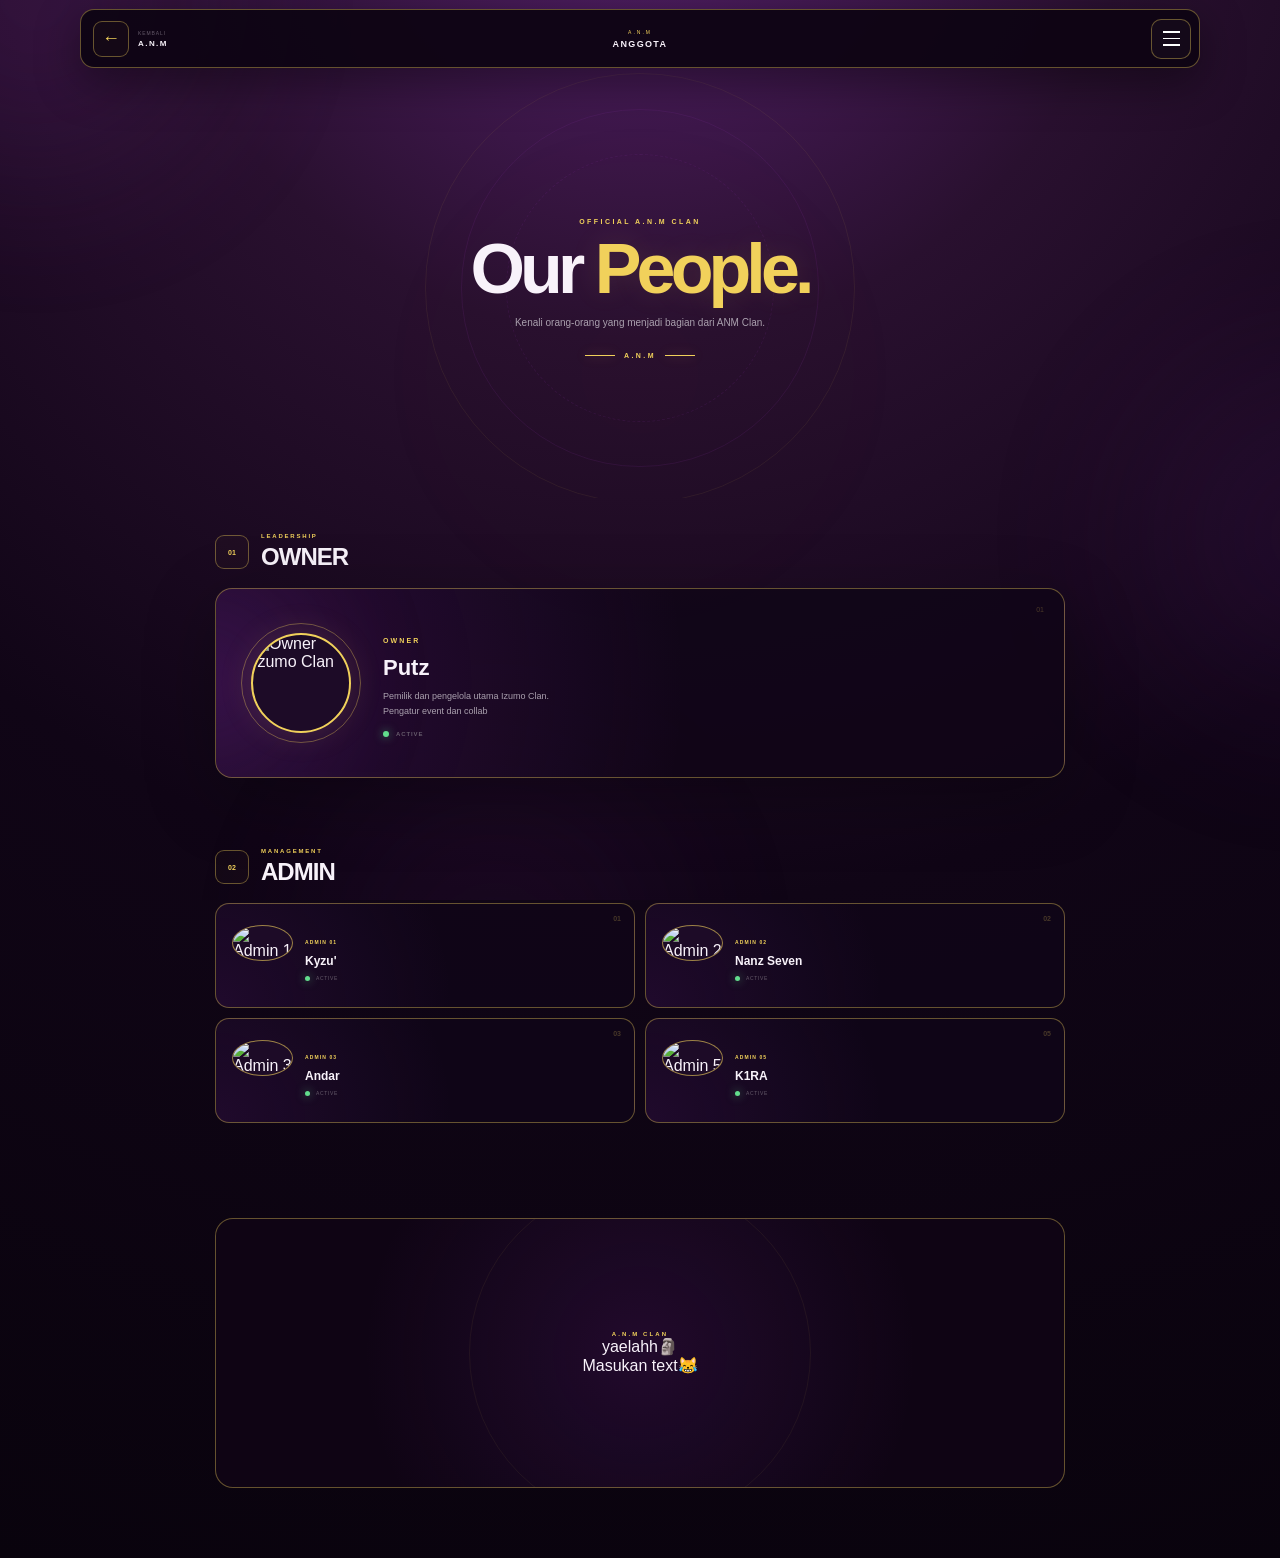
==== anggota.html @ c487b0ec "Update anggota.html" ====
<!DOCTYPE html>
<html lang="id">

<head>

    <meta charset="UTF-8">

    <meta
        name="viewport"
        content="width=device-width, initial-scale=1.0"
    >

    <meta
        name="theme-color"
        content="#09030d"
    >

    <meta
        name="description"
        content="Daftar anggota resmi Izumo Clan."
    >

    <title>Anggota — ANM Clan</title>

    <link
        rel="stylesheet"
        href="styleA.css"
    >

</head>


<body>


    <!-- =====================================================
         BACKGROUND
    ====================================================== -->

    <div class="background">

        <div class="background-grid"></div>

        <div class="purple-glow glow-1"></div>

        <div class="purple-glow glow-2"></div>

        <div class="purple-glow glow-3"></div>

        <div class="gold-glow"></div>

    </div>



    <!-- =====================================================
         NAVBAR
    ====================================================== -->

    <header class="navbar">


        <a
            href="index.html"
            class="back-button"
            aria-label="Kembali ke halaman utama"
        >

            <span>
                ←
            </span>

            <div>

                <small>
                    KEMBALI
                </small>

                <strong>
                    A.N.M
                </strong>

            </div>

        </a>



        <div class="page-title">

            <span>
                A.N.M
            </span>

            <strong>
                ANGGOTA
            </strong>

        </div>



        <button
            class="menu-button"
            id="menuButton"
            aria-label="Buka menu"
            aria-expanded="false"
        >

            <span></span>
            <span></span>
            <span></span>

        </button>



        <!-- =================================================
             NAV MENU
        ================================================== -->

        <nav
            class="nav-menu"
            id="navMenu"
        >


            <a href="index.html">

                <span>
                    01
                </span>

                HOME

            </a>


            <a
                href="anggota.html"
                class="active"
            >

                <span>
                    02
                </span>

                ANGGOTA

            </a>


            <a href="masuk.html">

                <span>
                    03
                </span>

                MASUK CLAN

            </a>


            <div class="menu-divider"></div>


            <!-- GANTI LINK TIKTOK -->

            <a
                href="https://www.tiktok.com/@izumo.clan.official"
                target="_blank"
                rel="noopener noreferrer"
                class="social-link"
            >

                <span>
                    TT
                </span>

                TIKTOK

                <b>
                    ↗
                </b>

            </a>


        </nav>


    </header>



    <!-- =====================================================
         MAIN
    ====================================================== -->

    <main>


        <!-- =================================================
             HEADER
        ================================================== -->

        <section class="members-hero reveal">


            <div class="hero-decoration">

                <span></span>
                <span></span>
                <span></span>

            </div>


            <span class="hero-label">
                OFFICIAL A.N.M CLAN
            </span>


            <h1>
                Our
                <span>
                    People.
                </span>
            </h1>


            <p>
                Kenali orang-orang yang menjadi
                bagian dari ANM Clan.
            </p>


            <div class="hero-line">

                <span></span>

                <b>
                    A.N.M
                </b>

                <span></span>

            </div>


        </section>



        <!-- =================================================
             OWNER
        ================================================== -->

        <section
            class="member-section reveal"
            id="owner"
        >


            <div class="section-heading">


                <div class="heading-number">
                    01
                </div>


                <div>

                    <span>
                        LEADERSHIP
                    </span>

                    <h2>
                        OWNER
                    </h2>

                </div>


            </div>



            <div class="owner-card">


                <div class="owner-glow"></div>


                <div class="profile-picture">


                    <!-- GANTI FOTO OWNER -->

                    <img
                        src="https://cdn.phototourl.com/member/2026-09-03-e2d47912-1b47-4f33-9272-1b8996c1e380.jpg"
                        alt="Owner Izumo Clan"
                    >


                    <div class="picture-ring"></div>

                </div>



                <div class="member-information">


                    <span class="role">
                        OWNER
                    </span>


                    <!-- GANTI NAMA OWNER -->

                    <h3>
                        Putz
                    </h3>


                    <p>
                        Pemilik dan pengelola utama
                        Izumo Clan.
                        <br>Pengatur event
                        dan collab<br>
                    </p>


                    <div class="member-status">

                        <span></span>

                        ACTIVE

                    </div>


                </div>


                <div class="card-number">
                    01
                </div>


            </div>


        </section>



        <!-- =================================================
             ADMIN
        ================================================== -->

        <section
            class="member-section reveal"
            id="admin"
        >


            <div class="section-heading">


                <div class="heading-number">
                    02
                </div>


                <div>

                    <span>
                        MANAGEMENT
                    </span>

                    <h2>
                        ADMIN
                    </h2>

                </div>


            </div>



            <div class="admin-grid">


                <!-- ADMIN 01 -->

                <article class="admin-card">


                    <div class="admin-picture">

                        <img
                            src="https://cdn.phototourl.com/free/2026-08-18-bb19155d-c58e-4795-8d77-5754bad109f2.jpg"
                            alt="Admin 1"
                        >

                    </div>


                    <div class="admin-info">

                        <span>
                            ADMIN 01
                        </span>

                        <h3>
                            Kyzu'
                        </h3>

                        <div class="status">

                            <i></i>

                            ACTIVE

                        </div>

                    </div>


                    <b class="card-number">
                        01
                    </b>


                </article>



                <!-- ADMIN 02 -->

                <article class="admin-card">


                    <div class="admin-picture">

                        <img
                            src="https://cdn.phototourl.com/free/2026-08-19-71ddc261-c965-4be2-b61f-4cfe71ff72ff.jpg"
                            alt="Admin 2"
                        >

                    </div>


                    <div class="admin-info">

                        <span>
                            ADMIN 02
                        </span>

                        <h3>
                            Nanz Seven
                        </h3>

                        <div class="status">

                            <i></i>

                            ACTIVE

                        </div>

                    </div>


                    <b class="card-number">
                        02
                    </b>


                </article>



                <!-- ADMIN 03 -->

                <article class="admin-card">


                    <div class="admin-picture">

                        <img
                            src="https://cdn.phototourl.com/free/2026-08-20-a7599ee8-cd56-44cc-8560-0e639be0a09f.jpg"
                            alt="Admin 3"
                        >

                    </div>


                    <div class="admin-info">

                        <span>
                            ADMIN 03
                        </span>

                        <h3>
                            Andar
                        </h3>

                        <div class="status">

                            <i></i>

                            ACTIVE

                        </div>

                    </div>


                    <b class="card-number">
                        03
                    </b>


                </article>

                <!-- ADMIN 05 -->

                <article class="admin-card">


                    <div class="admin-picture">

                        <img
                            src="https://cdn.phototourl.com/free/2026-08-20-4ce939ac-6b25-4a36-930a-6621eeb1a8cd.jpg"
                            alt="Admin 5"
                        >

                    </div>


                    <div class="admin-info">

                        <span>
                            ADMIN 05
                        </span>

                        <h3>
                            K1RA
                        </h3>

                        <div class="status">

                            <i></i>

                            ACTIVE

                        </div>                 </div>


                    <b class="card-number">
                        05
                    </b>


                </article>               
               

            </div>


        </section>



        <!-- =================================================
             MEMBER
        ================================================== -->





        <!-- =================================================
             HOME CTA
        ================================================== -->

        <section class="home-section reveal">


            <div class="home-card">


                <span>
                    A.N.M CLAN
                </span>
                
                <p>
                    yaelahh🗿
                </p>

                <p>
                    Masukan text😹
                </p>


                <a
                    href="index.html"
                    class="home-button"
                >        
                </a>


            </div>


        </section>


    </main>



    <!-- =====================================================
         FOOTER
    ====================================================== -->


    <script src="scriptA.js"></script>

</body>

</html>
---- styleA.css ----
/* =========================================================
   IZUMO CLAN
   ANGGOTA PAGE
========================================================= */


:root {

    --bg:
        #09030d;

    --purple:
        #712997;

    --purple-light:
        #a94ed0;

    --gold:
        #f1d15b;

    --gold-light:
        #ffeba0;

    --text:
        #f8f2fa;

    --muted:
        #aaa0ae;

    --muted-dark:
        #675c6c;

    --border:
        rgba(241,209,91,.38);

    --border-soft:
        rgba(255,255,255,.075);

    --ease:
        cubic-bezier(.2,.8,.2,1);

}


* {

    margin:
        0;

    padding:
        0;

    box-sizing:
        border-box;

}


html {

    scroll-behavior:
        smooth;

}


body {

    min-height:
        100vh;

    overflow-x:
        hidden;

    color:
        var(--text);

    font-family:
        Arial,
        Helvetica,
        sans-serif;

    background:

        radial-gradient(
            circle at 50% -10%,
            #592170 0%,
            #29102f 27%,
            #100516 58%,
            #09030d 100%
        );

}


a {

    color:
        inherit;

    text-decoration:
        none;

}


button {

    font:
        inherit;

}


/* =========================================================
   BACKGROUND
========================================================= */

.background {

    position:
        fixed;

    inset:
        0;

    z-index:
        -10;

    overflow:
        hidden;

    pointer-events:
        none;

    transform:
        translateZ(0);

    -webkit-transform:
        translateZ(0);

}


.background-grid {

    position:
        absolute;

    inset:
        0;

    opacity:
        .065;

    background-image:

        linear-gradient(
            rgba(255,255,255,.025) 1px,
            transparent 1px
        ),

        linear-gradient(
            90deg,
            rgba(255,255,255,.025) 1px,
            transparent 1px
        );

    background-size:
        45px 45px;

}


.purple-glow {

    position:
        absolute;

    width:
        350px;

    height:
        350px;

    border-radius:
        50%;

    filter:
        blur(90px);

    opacity:
        .13;

}


.glow-1 {

    top:
        -180px;

    left:
        -140px;

    background:
        #a63dca;

}


.glow-2 {

    top:
        40%;

    right:
        -210px;

    background:
        #732494;

}


.glow-3 {

    bottom:
        -220px;

    left:
        25%;

    background:
        #8f32b1;

    opacity:
        .07;

}


.gold-glow {

    position:
        absolute;

    width:
        300px;

    height:
        300px;

    top:
        25%;

    left:
        50%;

    transform:
        translateX(-50%);

    border-radius:
        50%;

    background:
        var(--gold);

    filter:
        blur(140px);

    opacity:
        .025;

}


/* =========================================================
   NAVBAR
========================================================= */

.navbar {

    position:
        sticky;

    top:
        9px;

    z-index:
        100;

    width:
        min(
            1120px,
            calc(100% - 22px)
        );

    height:
        59px;

    margin:
        9px auto 0;

    padding:
        7px 8px 7px 12px;

    display:
        flex;

    align-items:
        center;

    justify-content:
        space-between;

    border:
        1px solid
        var(--border);

    border-radius:
        14px;

    background:
        rgba(14,5,20,.95);

    box-shadow:
        0 14px 45px
        rgba(0,0,0,.4);

}


/* =========================================================
   BACK BUTTON
========================================================= */

.back-button {

    display:
        flex;

    align-items:
        center;

    gap:
        9px;

}


.back-button > span {

    width:
        36px;

    height:
        36px;

    display:
        grid;

    place-items:
        center;

    border:
        1px solid
        var(--border);

    border-radius:
        9px;

    color:
        var(--gold);

    background:
        rgba(241,209,91,.025);

    font-size:
        18px;

    transition:
        .25s
        var(--ease);

}


.back-button:hover > span {

    background:
        rgba(241,209,91,.08);

    transform:
        translateX(-3px);

}


.back-button small,
.back-button strong {

    display:
        block;

}


.back-button small {

    color:
        var(--muted-dark);

    font-size:
        5px;

    letter-spacing:
        .18em;

}


.back-button strong {

    margin-top:
        3px;

    font-size:
        8px;

    letter-spacing:
        .18em;

}


/* =========================================================
   PAGE TITLE
========================================================= */

.page-title {

    position:
        absolute;

    left:
        50%;

    transform:
        translateX(-50%);

    text-align:
        center;

}


.page-title span,
.page-title strong {

    display:
        block;

}


.page-title span {

    color:
        var(--gold);

    font-size:
        5px;

    letter-spacing:
        .4em;

}


.page-title strong {

    margin-top:
        4px;

    font-size:
        9px;

    letter-spacing:
        .15em;

}


/* =========================================================
   MENU BUTTON
========================================================= */

.menu-button {

    width:
        40px;

    height:
        40px;

    display:
        flex;

    flex-direction:
        column;

    align-items:
        center;

    justify-content:
        center;

    gap:
        5px;

    border:
        1px solid
        var(--border);

    border-radius:
        10px;

    background:
        rgba(255,255,255,.025);

    cursor:
        pointer;

    transition:
        .25s
        var(--ease);

}


.menu-button span {

    width:
        17px;

    height:
        1.5px;

    background:
        white;

    transition:
        .25s
        var(--ease);

}


.menu-button.active span:nth-child(1) {

    transform:
        translateY(6.5px)
        rotate(45deg);

}


.menu-button.active span:nth-child(2) {

    opacity:
        0;

}


.menu-button.active span:nth-child(3) {

    transform:
        translateY(-6.5px)
        rotate(-45deg);

}


/* =========================================================
   NAV MENU
========================================================= */

.nav-menu {

    position:
        absolute;

    top:
        68px;

    right:
        0;

    width:
        240px;

    padding:
        7px;

    display:
        grid;

    gap:
        4px;

    border:
        1px solid
        var(--border);

    border-radius:
        14px;

    background:
        rgba(13,4,18,.985);

    box-shadow:
        0 25px 70px
        rgba(0,0,0,.55);

    opacity:
        0;

    visibility:
        hidden;

    transform:
        translateY(-8px)
        scale(.97);

    transition:
        .25s
        var(--ease);

}


.nav-menu.open {

    opacity:
        1;

    visibility:
        visible;

    transform:
        translateY(0)
        scale(1);

}


.nav-menu a {

    min-height:
        43px;

    padding:
        0 11px;

    display:
        flex;

    align-items:
        center;

    gap:
        10px;

    border:
        1px solid
        transparent;

    border-radius:
        9px;

    color:
        var(--muted);

    font-size:
        8px;

    font-weight:
        900;

    letter-spacing:
        .07em;

    transition:
        .2s
        var(--ease);

}


.nav-menu a span {

    min-width:
        20px;

    color:
        var(--gold);

    font-size:
        6px;

}


.nav-menu a b {

    margin-left:
        auto;

    color:
        var(--gold);

}


.nav-menu a:hover,
.nav-menu a.active {

    color:
        var(--gold);

    border-color:
        rgba(241,209,91,.2);

    background:
        rgba(241,209,91,.045);

}


.menu-divider {

    height:
        1px;

    margin:
        5px 3px;

    background:
        var(--border-soft);

}


.social-link span {

    width:
        22px;

    height:
        22px;

    display:
        grid !important;

    place-items:
        center;

    border:
        1px solid
        rgba(241,209,91,.25);

    border-radius:
        6px;

    color:
        var(--gold) !important;

    font-size:
        5px !important;

}


/* =========================================================
   MAIN
========================================================= */

main {

    width:
        100%;

}


/* =========================================================
   HERO
========================================================= */

.members-hero {

    position:
        relative;

    width:
        min(
            850px,
            calc(100% - 22px)
        );

    min-height:
        430px;

    margin:
        0 auto;

    padding:
        80px 15px 70px;

    display:
        flex;

    flex-direction:
        column;

    align-items:
        center;

    justify-content:
        center;

    text-align:
        center;

    overflow:
        hidden;

}


.hero-decoration {

    position:
        absolute;

    width:
        430px;

    height:
        430px;

    border:
        1px solid
        rgba(241,209,91,.07);

    border-radius:
        50%;

}


.hero-decoration::before,
.hero-decoration::after {

    content:
        "";

    position:
        absolute;

    inset:
        35px;

    border:
        1px solid
        rgba(146,57,180,.13);

    border-radius:
        50%;

}


.hero-decoration::after {

    inset:
        80px;

    border-style:
        dashed;

}


.hero-label {

    position:
        relative;

    z-index:
        2;

    color:
        var(--gold);

    font-size:
        7px;

    font-weight:
        900;

    letter-spacing:
        .35em;

}


.members-hero h1 {

    position:
        relative;

    z-index:
        2;

    margin:
        13px 0;

    font-size:
        clamp(
            42px,
            8vw,
            70px
        );

    line-height:
        .9;

    letter-spacing:
        -.07em;

}


.members-hero h1 span {

    color:
        var(--gold);

    text-shadow:
        0 0 30px
        rgba(241,209,91,.12);

}


.members-hero p {

    position:
        relative;

    z-index:
        2;

    max-width:
        430px;

    color:
        var(--muted);

    font-size:
        10px;

    line-height:
        1.8;

}


.hero-line {

    position:
        relative;

    z-index:
        2;

    margin-top:
        20px;

    display:
        flex;

    align-items:
        center;

    gap:
        9px;

}


.hero-line span {

    width:
        30px;

    height:
        1px;

    background:
        var(--gold);

    box-shadow:
        0 0 12px
        rgba(241,209,91,.4);

}


.hero-line b {

    color:
        var(--gold);

    font-size:
        7px;

    letter-spacing:
        .35em;

}


/* =========================================================
   MEMBER SECTION
========================================================= */

.member-section {

    width:
        min(
            850px,
            calc(100% - 22px)
        );

    margin:
        0 auto;

    padding:
        35px 0;

}


.section-heading {

    margin-bottom:
        17px;

    display:
        flex;

    align-items:
        center;

    gap:
        12px;

}


.heading-number {

    width:
        34px;

    height:
        34px;

    display:
        grid;

    place-items:
        center;

    border:
        1px solid
        var(--border);

    border-radius:
        9px;

    color:
        var(--gold);

    background:
        rgba(241,209,91,.025);

    font-size:
        7px;

    font-weight:
        900;

}


.section-heading span {

    display:
        block;

    color:
        var(--gold);

    font-size:
        6px;

    font-weight:
        900;

    letter-spacing:
        .3em;

}


.section-heading h2 {

    margin-top:
        4px;

    font-size:
        24px;

    letter-spacing:
        -.04em;

}


/* =========================================================
   OWNER
========================================================= */

.owner-card {

    position:
        relative;

    min-height:
        190px;

    padding:
        25px;

    display:
        flex;

    align-items:
        center;

    gap:
        22px;

    overflow:
        hidden;

    border:
        1px solid
        var(--border);

    border-radius:
        17px;

    background:

        radial-gradient(
            circle at 0% 50%,
            rgba(131,42,170,.22),
            transparent 55%
        ),

        rgba(17,6,24,.9);

    box-shadow:
        0 20px 70px
        rgba(0,0,0,.3);

    transition:
        .3s
        var(--ease);

}


.owner-card:hover {

    border-color:
        rgba(241,209,91,.65);

    transform:
        translateY(-3px);

    box-shadow:
        0 25px 75px
        rgba(0,0,0,.35),

        0 0 40px
        rgba(115,38,151,.08);

}


.owner-glow {

    position:
        absolute;

    width:
        220px;

    height:
        220px;

    left:
        -120px;

    top:
        -20px;

    border-radius:
        50%;

    background:
        #a13bc9;

    filter:
        blur(70px);

    opacity:
        .13;

}


.profile-picture {

    position:
        relative;

    flex-shrink:
        0;

    width:
        120px;

    height:
        120px;

    display:
        grid;

    place-items:
        center;

}


.profile-picture img {

    position:
        relative;

    z-index:
        2;

    width:
        100px;

    height:
        100px;

    object-fit:
        cover;

    border:
        2px solid
        var(--gold);

    border-radius:
        50%;

    background:
        #1d0b27;

    box-shadow:
        0 0 35px
        rgba(241,209,91,.13);

}


.picture-ring {

    position:
        absolute;

    width:
        120px;

    height:
        120px;

    border:
        1px solid
        rgba(241,209,91,.35);

    border-radius:
        50%;

}


.member-information {

    position:
        relative;

    z-index:
        2;

}


.member-information .role {

    color:
        var(--gold);

    font-size:
        7px;

    font-weight:
        900;

    letter-spacing:
        .3em;

}


.member-information h3 {

    margin:
        8px 0;

    font-size:
        22px;

}


.member-information p {

    max-width:
        400px;

    color:
        var(--muted);

    font-size:
        9px;

    line-height:
        1.7;

}


.member-status {

    margin-top:
        12px;

    display:
        flex;

    align-items:
        center;

    gap:
        7px;

    color:
        var(--muted-dark);

    font-size:
        6px;

    font-weight:
        900;

    letter-spacing:
        .15em;

}


.member-status span,
.status i,
.member-dot {

    display:
        block;

    width:
        6px;

    height:
        6px;

    border-radius:
        50%;

    background:
        #62dc8d;

    box-shadow:
        0 0 10px
        rgba(98,220,141,.65);

}


.card-number {

    position:
        absolute;

    top:
        17px;

    right:
        20px;

    color:
        rgba(241,209,91,.25);

    font-size:
        7px;

}


/* =========================================================
   ADMIN GRID
========================================================= */

.admin-grid {

    display:
        grid;

    grid-template-columns:
        repeat(2,1fr);

    gap:
        10px;

}


.admin-card {

    position:
        relative;

    min-height:
        105px;

    padding:
        16px;

    display:
        flex;

    align-items:
        center;

    gap:
        12px;

    overflow:
        hidden;

    border:
        1px solid
        var(--border);

    border-radius:
        14px;

    background:

        radial-gradient(
            circle at 0% 100%,
            rgba(117,38,151,.16),
            transparent 55%
        ),

        rgba(17,6,24,.88);

    transition:
        .25s
        var(--ease);

}


.admin-card:hover {

    border-color:
        rgba(241,209,91,.65);

    transform:
        translateY(-3px);

}


.admin-picture {

    width:
        61px;

    height:
        61px;

    flex-shrink:
        0;

}


.admin-picture img {

    width:
        100%;

    height:
        100%;

    object-fit:
        cover;

    border:
        1px solid
        rgba(241,209,91,.6);

    border-radius:
        50%;

    background:
        #1d0b27;

}


.admin-info {

    min-width:
        0;

}


.admin-info > span {

    color:
        var(--gold);

    font-size:
        5px;

    font-weight:
        900;

    letter-spacing:
        .22em;

}


.admin-info h3 {

    margin-top:
        6px;

    overflow:
        hidden;

    text-overflow:
        ellipsis;

    white-space:
        nowrap;

    font-size:
        12px;

}


.status {

    margin-top:
        7px;

    display:
        flex;

    align-items:
        center;

    gap:
        6px;

    color:
        var(--muted-dark);

    font-size:
        5px;

    letter-spacing:
        .13em;

}


.status i {

    width:
        5px;

    height:
        5px;

}


.admin-card .card-number {

    top:
        11px;

    right:
        13px;

}


/* =========================================================
   MEMBER LIST
========================================================= */

.member-list {

    display:
        grid;

    gap:
        6px;

}


.member-row {

    min-height:
        55px;

    padding:
        0 16px;

    display:
        flex;

    align-items:
        center;

    gap:
        12px;

    border:
        1px solid
        rgba(241,209,91,.22);

    border-radius:
        10px;

    background:
        rgba(17,6,24,.7);

    transition:
        .22s
        var(--ease);

}


.member-row:hover {

    padding-left:
        20px;

    border-color:
        rgba(241,209,91,.55);

    background:
        rgba(241,209,91,.035);

}


.member-number {

    width:
        22px;

    color:
        var(--gold);

    font-size:
        6px;

    font-weight:
        900;

}


.member-dot {

    width:
        5px;

    height:
        5px;

}


.member-row strong {

    flex:
        1;

    overflow:
        hidden;

    text-overflow:
        ellipsis;

    white-space:
        nowrap;

    font-size:
        10px;

}


.member-active {

    color:
        var(--muted-dark);

    font-size:
        5px;

    font-weight:
        900;

    letter-spacing:
        .15em;

}


/* =========================================================
   HOME CTA
========================================================= */

.home-section {

    width:
        min(
            850px,
            calc(100% - 22px)
        );

    margin:
        0 auto;

    padding:
        60px 0 70px;

}


.home-card {

    position:
        relative;

    min-height:
        270px;

    padding:
        40px 20px;

    display:
        flex;

    flex-direction:
        column;

    align-items:
        center;

    justify-content:
        center;

    overflow:
        hidden;

    text-align:
        center;

    border:
        1px solid
        var(--border);

    border-radius:
        18px;

    background:

        radial-gradient(
            circle at center,
            rgba(116,38,151,.18),
            transparent 62%
        ),

        rgba(16,5,22,.9);

}


.home-card::before {

    content:
        "";

    position:
        absolute;

    width:
        340px;

    height:
        340px;

    border:
        1px solid
        rgba(241,209,91,.06);

    border-radius:
        50%;

}


.home-card > span {

    position:
        relative;

    z-index:
        2;

    color:
        var(--gold);

    font-size:
        6px;

    font-weight:
        900;

    letter-spacing:
        .35em;

}


.home-card h2 {

    position:
        relative;

    z-index:
        2;

}
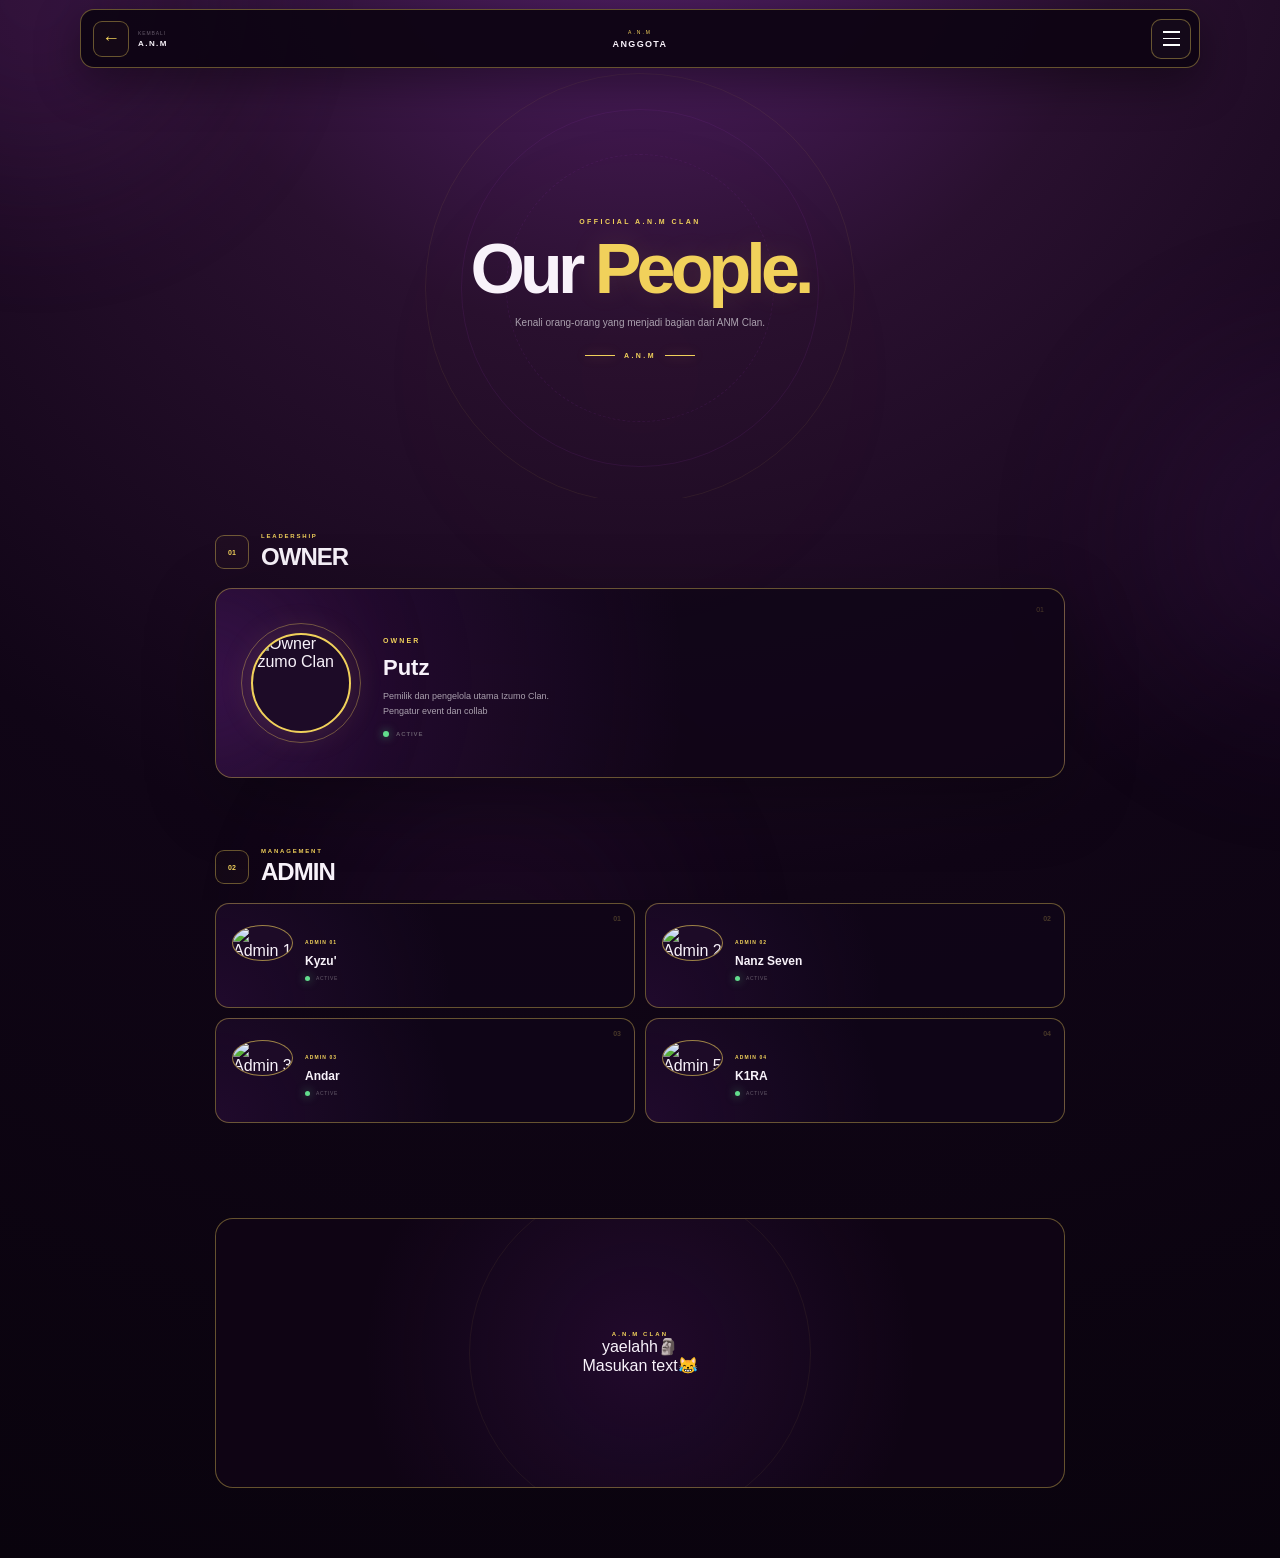
==== commit 64703839: "Change ADMIN number from 05 to 04" ====
--- a/anggota.html
+++ b/anggota.html
@@ -403,7 +403,7 @@
                     <div class="admin-picture">
 
                         <img
-                            src="https://cdn.phototourl.com/free/2026-08-18-bb19155d-c58e-4795-8d77-5754bad109f2.jpg"
+                            src="https://cdn.phototourl.com/member/2026-09-05-7e4415b3-d37b-4e08-9820-41e5df8d2912.jpg"
                             alt="Admin 1"
                         >
 
@@ -546,7 +546,7 @@
                     <div class="admin-info">
 
                         <span>
-                            ADMIN 05
+                            ADMIN 04
                         </span>
 
                         <h3>
@@ -563,7 +563,7 @@
 
 
                     <b class="card-number">
-                        05
+                        04
                     </b>
 
 
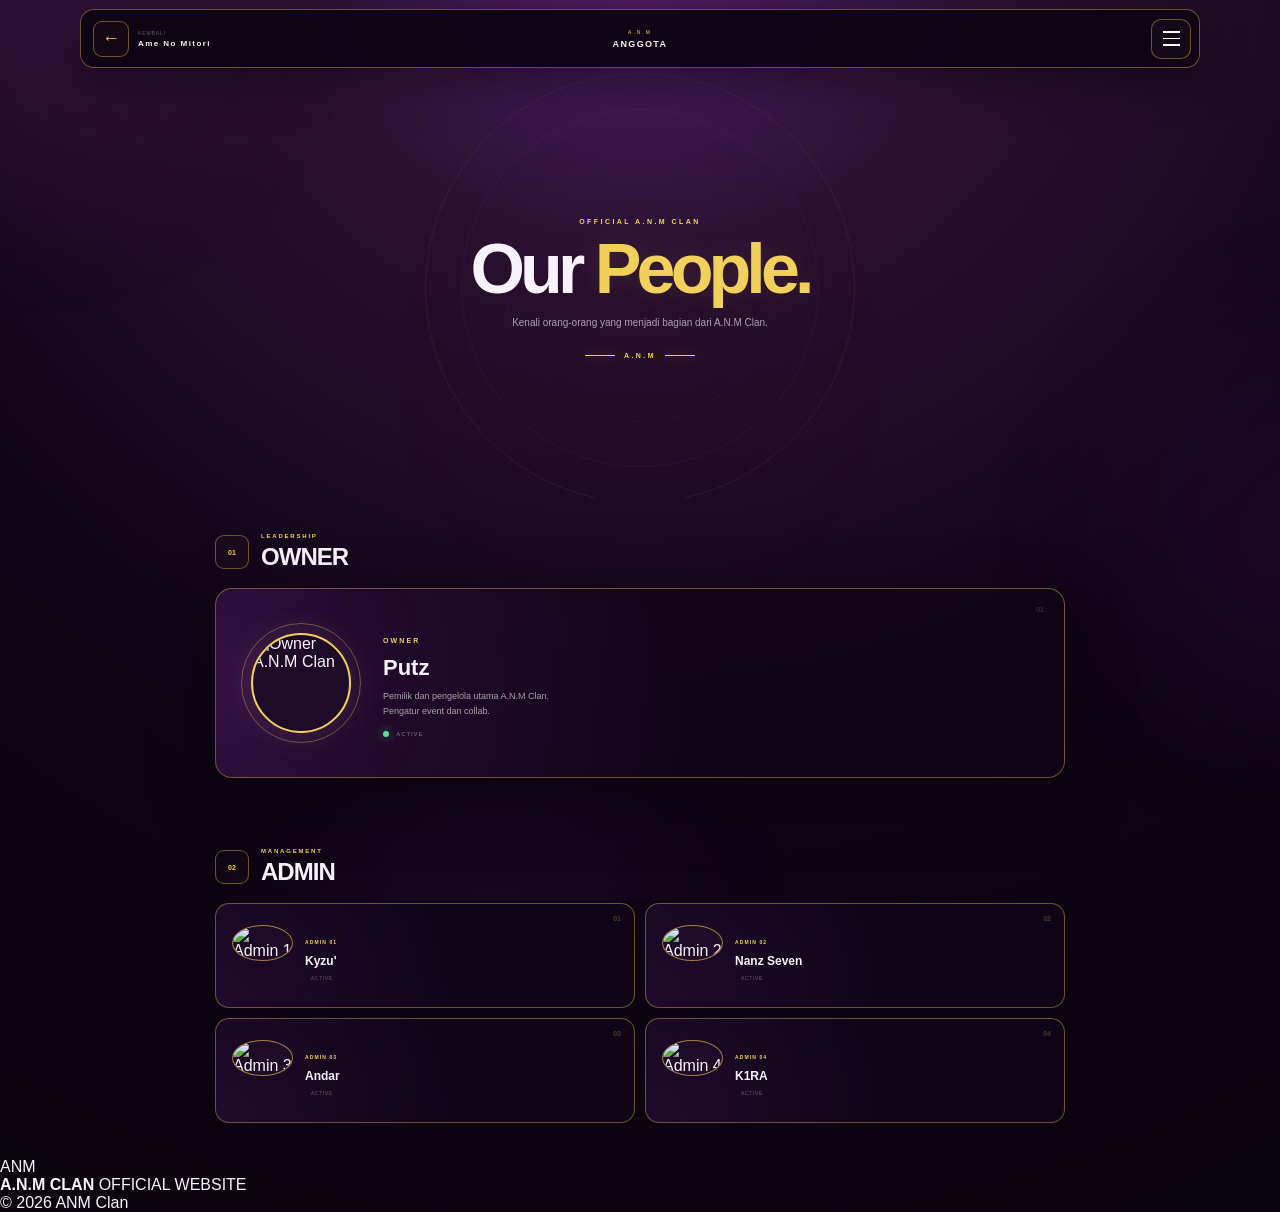
==== commit 882fdc80: "Update anggota.html for A.N.M Clan branding" ====
--- a/anggota.html
+++ b/anggota.html
@@ -17,10 +17,15 @@
 
     <meta
         name="description"
-        content="Daftar anggota resmi Izumo Clan."
+        content="Daftar anggota resmi A.N.M Clan."
     >
 
-    <title>Anggota — ANM Clan</title>
+    <title>Anggota — Ame No Mitori Clan</title>
+
+    <!-- Google Fonts -->
+    <link rel="preconnect" href="https://fonts.googleapis.com">
+    <link rel="preconnect" href="https://fonts.gstatic.com" crossorigin>
+    <link href="https://fonts.googleapis.com/css2?family=Space+Grotesk:wght@400;500;600;700&display=swap" rel="stylesheet">
 
     <link
         rel="stylesheet"
@@ -42,9 +47,7 @@
         <div class="background-grid"></div>
 
         <div class="purple-glow glow-1"></div>
-
         <div class="purple-glow glow-2"></div>
-
         <div class="purple-glow glow-3"></div>
 
         <div class="gold-glow"></div>
@@ -58,7 +61,6 @@
     ====================================================== -->
 
     <header class="navbar">
-
 
         <a
             href="index.html"
@@ -66,20 +68,11 @@
             aria-label="Kembali ke halaman utama"
         >
 
-            <span>
-                ←
-            </span>
+            <span>←</span>
 
             <div>
-
-                <small>
-                    KEMBALI
-                </small>
-
-                <strong>
-                    A.N.M
-                </strong>
-
+                <small>KEMBALI</small>
+                <strong>Ame No Mitori</strong>
             </div>
 
         </a>
@@ -87,15 +80,8 @@
 
 
         <div class="page-title">
-
-            <span>
-                A.N.M
-            </span>
-
-            <strong>
-                ANGGOTA
-            </strong>
-
+            <span>A.N.M</span>
+            <strong>ANGGOTA</strong>
         </div>
 
 
@@ -106,11 +92,9 @@
             aria-label="Buka menu"
             aria-expanded="false"
         >
-
             <span></span>
             <span></span>
             <span></span>
-
         </button>
 
 
@@ -124,70 +108,39 @@
             id="navMenu"
         >
 
-
             <a href="index.html">
-
-                <span>
-                    01
-                </span>
-
+                <span>01</span>
                 HOME
-
             </a>
-
 
             <a
                 href="anggota.html"
                 class="active"
             >
-
-                <span>
-                    02
-                </span>
-
+                <span>02</span>
                 ANGGOTA
-
             </a>
 
-
             <a href="masuk.html">
-
-                <span>
-                    03
-                </span>
-
+                <span>03</span>
                 MASUK CLAN
-
             </a>
 
-
             <div class="menu-divider"></div>
 
-
-            <!-- GANTI LINK TIKTOK -->
-
+            <!-- GANTI LINK TIKTOK DI SINI -->
             <a
                 href="https://www.tiktok.com/@izumo.clan.official"
                 target="_blank"
                 rel="noopener noreferrer"
                 class="social-link"
             >
-
-                <span>
-                    TT
-                </span>
-
+                <span>TT</span>
                 TIKTOK
-
-                <b>
-                    ↗
-                </b>
-
+                <b>↗</b>
             </a>
 
-
         </nav>
-
 
     </header>
 
@@ -206,47 +159,31 @@
 
         <section class="members-hero reveal">
 
-
             <div class="hero-decoration">
-
                 <span></span>
                 <span></span>
                 <span></span>
-
-            </div>
-
+            </div>
 
             <span class="hero-label">
                 OFFICIAL A.N.M CLAN
             </span>
 
-
             <h1>
                 Our
-                <span>
-                    People.
-                </span>
+                <span>People.</span>
             </h1>
-
 
             <p>
                 Kenali orang-orang yang menjadi
-                bagian dari ANM Clan.
+                bagian dari A.N.M Clan.
             </p>
 
-
             <div class="hero-line">
-
                 <span></span>
-
-                <b>
-                    A.N.M
-                </b>
-
+                <b>A.N.M</b>
                 <span></span>
-
-            </div>
-
+            </div>
 
         </section>
 
@@ -261,97 +198,61 @@
             id="owner"
         >
 
-
             <div class="section-heading">
 
-
-                <div class="heading-number">
-                    01
+                <div class="heading-number">01</div>
+
+                <div>
+                    <span>LEADERSHIP</span>
+                    <h2>OWNER</h2>
                 </div>
 
-
-                <div>
-
-                    <span>
-                        LEADERSHIP
-                    </span>
-
-                    <h2>
-                        OWNER
-                    </h2>
+            </div>
+
+
+
+            <div class="owner-card">
+
+                <div class="owner-glow"></div>
+
+                <div class="profile-picture">
+
+                    <!-- GANTI FOTO OWNER DI SINI -->
+                    <img
+                        src="https://cdn.jsdelivr.net/gh/surikitiww332-design/foto-to-url@fda6b1ae979d6b9ba30bfde40105ba1d44c20adc/images/1789799595324_79pzb1.jpg"
+                        alt="Owner A.N.M Clan"
+                    >
+
+                    <div class="picture-ring"></div>
 
                 </div>
 
 
-            </div>
-
-
-
-            <div class="owner-card">
-
-
-                <div class="owner-glow"></div>
-
-
-                <div class="profile-picture">
-
-
-                    <!-- GANTI FOTO OWNER -->
-
-                    <img
-                        src="https://cdn.phototourl.com/member/2026-09-03-e2d47912-1b47-4f33-9272-1b8996c1e380.jpg"
-                        alt="Owner Izumo Clan"
-                    >
-
-
-                    <div class="picture-ring"></div>
-
-                </div>
-
-
 
                 <div class="member-information">
 
-
-                    <span class="role">
-                        OWNER
-                    </span>
-
-
-                    <!-- GANTI NAMA OWNER -->
-
-                    <h3>
-                        Putz
-                    </h3>
-
+                    <span class="role">OWNER</span>
+
+                    <!-- GANTI NAMA OWNER DI SINI -->
+                    <h3>Putz</h3>
 
                     <p>
                         Pemilik dan pengelola utama
-                        Izumo Clan.
+                        A.N.M Clan.
                         <br>Pengatur event
-                        dan collab<br>
+                        dan collab.
                     </p>
 
-
                     <div class="member-status">
-
                         <span></span>
-
                         ACTIVE
-
-                    </div>
-
+                    </div>
 
                 </div>
 
-
-                <div class="card-number">
-                    01
-                </div>
-
-
-            </div>
-
+                <div class="card-number">01</div>
+
+            </div>
 
         </section>
 
@@ -366,28 +267,15 @@
             id="admin"
         >
 
-
             <div class="section-heading">
 
-
-                <div class="heading-number">
-                    02
+                <div class="heading-number">02</div>
+
+                <div>
+                    <span>MANAGEMENT</span>
+                    <h2>ADMIN</h2>
                 </div>
 
-
-                <div>
-
-                    <span>
-                        MANAGEMENT
-                    </span>
-
-                    <h2>
-                        ADMIN
-                    </h2>
-
-                </div>
-
-
             </div>
 
 
@@ -396,227 +284,105 @@
 
 
                 <!-- ADMIN 01 -->
-
                 <article class="admin-card">
 
-
                     <div class="admin-picture">
-
                         <img
-                            src="https://cdn.phototourl.com/member/2026-09-05-7e4415b3-d37b-4e08-9820-41e5df8d2912.jpg"
+                            src="https://cdn.phototourl.com/member/2026-09-09-ec31a267-1b18-40ec-88c0-8c9da15f954b.jpg"
                             alt="Admin 1"
                         >
-
-                    </div>
-
+                    </div>
 
                     <div class="admin-info">
-
-                        <span>
-                            ADMIN 01
-                        </span>
-
-                        <h3>
-                            Kyzu'
-                        </h3>
-
+                        <span>ADMIN 01</span>
+                        <h3>Kyzu'</h3>
                         <div class="status">
-
-                            <i></i>
-
+                            <span></span>
                             ACTIVE
-
                         </div>
-
-                    </div>
-
-
-                    <b class="card-number">
-                        01
-                    </b>
-
+                    </div>
+
+                    <b class="card-number">01</b>
 
                 </article>
 
 
 
                 <!-- ADMIN 02 -->
-
                 <article class="admin-card">
 
-
                     <div class="admin-picture">
-
                         <img
                             src="https://cdn.phototourl.com/free/2026-08-19-71ddc261-c965-4be2-b61f-4cfe71ff72ff.jpg"
                             alt="Admin 2"
                         >
-
-                    </div>
-
+                    </div>
 
                     <div class="admin-info">
-
-                        <span>
-                            ADMIN 02
-                        </span>
-
-                        <h3>
-                            Nanz Seven
-                        </h3>
-
+                        <span>ADMIN 02</span>
+                        <h3>Nanz Seven</h3>
                         <div class="status">
-
-                            <i></i>
-
+                            <span></span>
                             ACTIVE
-
                         </div>
-
-                    </div>
-
-
-                    <b class="card-number">
-                        02
-                    </b>
-
+                    </div>
+
+                    <b class="card-number">02</b>
 
                 </article>
 
 
 
                 <!-- ADMIN 03 -->
-
                 <article class="admin-card">
 
-
                     <div class="admin-picture">
-
                         <img
                             src="https://cdn.phototourl.com/free/2026-08-20-a7599ee8-cd56-44cc-8560-0e639be0a09f.jpg"
                             alt="Admin 3"
                         >
-
-                    </div>
-
+                    </div>
 
                     <div class="admin-info">
-
-                        <span>
-                            ADMIN 03
-                        </span>
-
-                        <h3>
-                            Andar
-                        </h3>
-
+                        <span>ADMIN 03</span>
+                        <h3>Andar</h3>
                         <div class="status">
-
-                            <i></i>
-
+                            <span></span>
                             ACTIVE
-
                         </div>
-
-                    </div>
-
-
-                    <b class="card-number">
-                        03
-                    </b>
-
+                    </div>
+
+                    <b class="card-number">03</b>
 
                 </article>
 
-                <!-- ADMIN 05 -->
-
+
+
+                <!-- ADMIN 04 -->
                 <article class="admin-card">
 
-
                     <div class="admin-picture">
-
                         <img
                             src="https://cdn.phototourl.com/free/2026-08-20-4ce939ac-6b25-4a36-930a-6621eeb1a8cd.jpg"
-                            alt="Admin 5"
+                            alt="Admin 4"
                         >
-
-                    </div>
-
+                    </div>
 
                     <div class="admin-info">
-
-                        <span>
-                            ADMIN 04
-                        </span>
-
-                        <h3>
-                            K1RA
-                        </h3>
-
+                        <span>ADMIN 04</span>
+                        <h3>K1RA</h3>
                         <div class="status">
-
-                            <i></i>
-
+                            <span></span>
                             ACTIVE
-
-                        </div>                 </div>
-
-
-                    <b class="card-number">
-                        04
-                    </b>
-
-
-                </article>               
-               
-
-            </div>
-
-
-        </section>
-
-
-
-        <!-- =================================================
-             MEMBER
-        ================================================== -->
-
-
-
-
-
-        <!-- =================================================
-             HOME CTA
-        ================================================== -->
-
-        <section class="home-section reveal">
-
-
-            <div class="home-card">
-
-
-                <span>
-                    A.N.M CLAN
-                </span>
-                
-                <p>
-                    yaelahh🗿
-                </p>
-
-                <p>
-                    Masukan text😹
-                </p>
-
-
-                <a
-                    href="index.html"
-                    class="home-button"
-                >        
-                </a>
-
-
-            </div>
-
+                        </div>
+                    </div>
+
+                    <b class="card-number">04</b>
+
+                </article>
+
+
+            </div>
 
         </section>
 
@@ -629,6 +395,22 @@
          FOOTER
     ====================================================== -->
 
+    <footer>
+
+        <div class="footer-brand">
+            <div class="brand-icon">ANM</div>
+
+            <div>
+                <strong>A.N.M CLAN</strong>
+                <span>OFFICIAL WEBSITE</span>
+            </div>
+        </div>
+
+        <p>© 2026 ANM Clan</p>
+
+    </footer>
+
+
 
     <script src="scriptA.js"></script>
 
